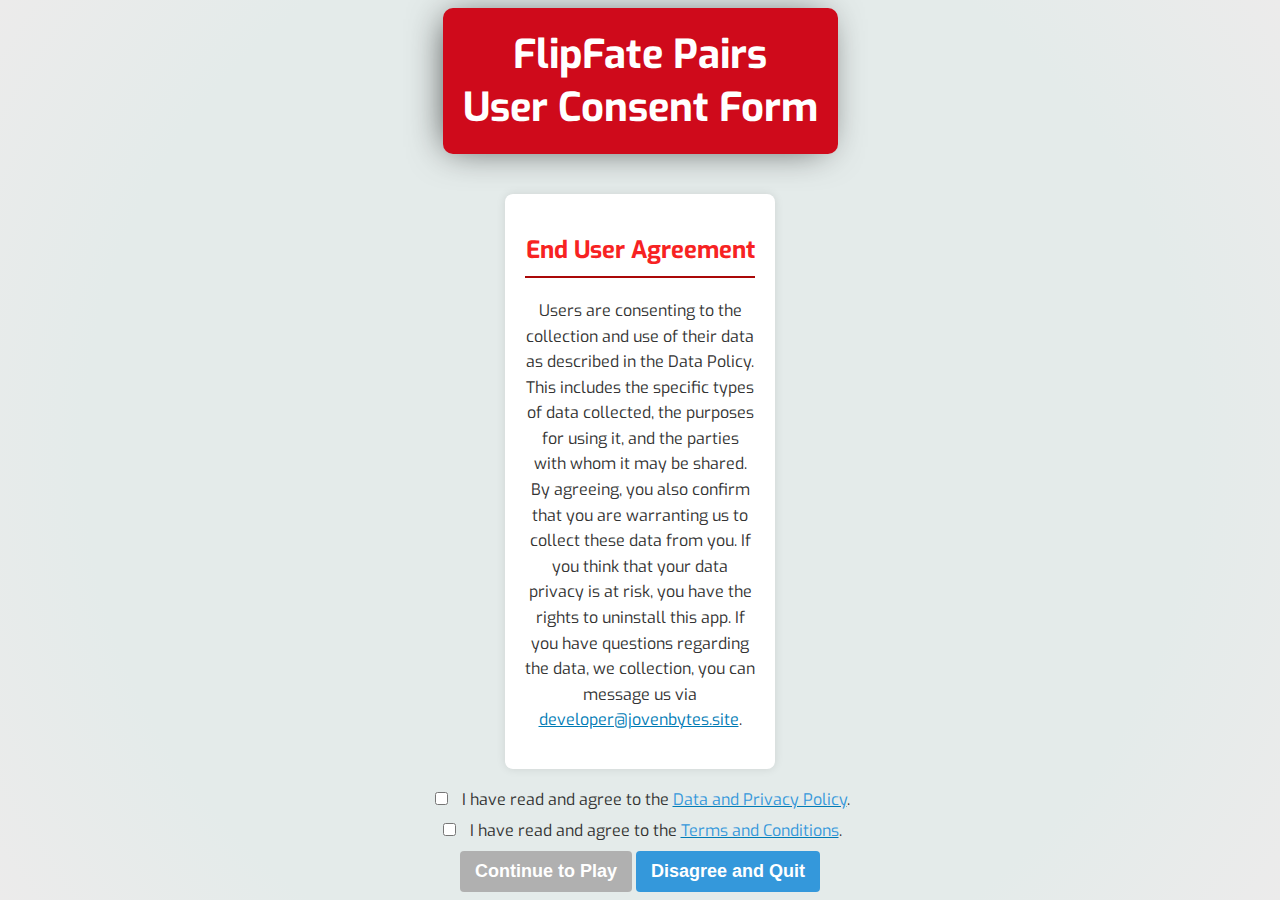
==== app/src/main/assets/userconsent.html @ 95b63f9a "First-Up" ====
<!DOCTYPE html>
<html lang="en">

<head>
    <meta charset="UTF-8">
    <meta name="viewport" content="width=device-width, initial-scale=1.0">
    <link rel="stylesheet" href="stylep.css">
    <title>FlipFate Pairs: User Consent</title>
</head>

<body class="center">
    
<header>
    FlipFate Pairs <br>User Consent Form
</header>

<section>
    <h2>End User Agreement</h2>
    <p> Users are consenting to the collection and use of their data as described in the
        Data Policy. This includes the specific types of data collected, the purposes for
        using it, and the parties with whom it may be shared.
        By agreeing, you also confirm that you are warranting us to collect these data
        from you. If you think that your data privacy is at risk, you have the rights to
        uninstall this app. If you have questions regarding the data, we collection, you
        can message us via <u>developer@jovenbytes.site</u>.</p>
</section>
<form action="#" method="post" id="consentForm">
    <label for="privacyCheckbox">
        <input type="checkbox" id="privacyCheckbox" name="privacyCheckbox" onclick="checkRadio()" required>
        I have read and agree to the <u> <a href="policy.html">Data and Privacy Policy</a></u>.
    </label>

    <label for="conditionCheckbox">
        <input type="checkbox" id="conditionCheckbox" name="conditionCheckbox" onclick="checkRadio()" required>
        I have read and agree to the <u> <a href="terms.html">Terms and Conditions</a></u>.
    </label>

    <button type="button" id="continuebtn" onclick="checkSubmit()" disabled>Continue to Play</button>
    <button type="button" id="dismissbtn" onclick="checkDismiss()" >Disagree and Quit</button>
</form>
</form>
</body>

<script src="policy.js"></script>

</html>
---- app/src/main/assets/stylep.css ----
@import url('https://fonts.googleapis.com/css?family=Exo:400,700');

button:disabled {
    background-color: #b0b0b0;
    cursor: not-allowed;
}

body {
    font-family: 'Exo', sans-serif;
    margin: 0;
    padding: 0;
    background: rgb(228,235,234);
    background: radial-gradient(circle, rgba(228,235,234,1) 71%, rgba(236,235,235,1) 100%);
    color: #333;
    text-align: center;
    
}

.center {
    display: flex;
    flex-direction: column;
    align-items: center;
    justify-content: center;
    min-height: 100vh;
}

header {
    box-shadow: -5px 2px 37px -9px rgba(0,0,0,0.72);
-webkit-box-shadow: -5px 2px 37px -9px rgba(0,0,0,0.72);
-moz-box-shadow: -5px 2px 37px -9px rgba(0,0,0,0.72);
    background-color: #cf0a1b;
    color: #fff;
    text-align: center;
    font-size: 40px;
    padding: 20px;
    margin-bottom: 20px;
    border-radius: 10px;
    font-weight: bolder;
}

section {
    max-width: 230px;
    margin: 20px auto;
    padding: 20px;
    background-color: #fff;
    box-shadow: 0 0 10px rgba(0, 0, 0, 0.1);
    border-radius: 8px;
}

h1 {
    font-size: 30px;
}

h2 {
    border-bottom: 2px solid #AA0808;
    padding-bottom: 10px;
    margin-bottom: 20px;
    color: #f72222;
}

p {
    line-height: 1.6;
}

label {
    display: block;
    margin-bottom: 10px;
}

input[type="checkbox"] {
    margin-right: 10px;
}

button {

    background-color: #3498db;
    color: #fff;
    padding: 10px 15px;
    border: none;
    border-radius: 4px;
    cursor: pointer;
    font-size: 18px;
    font-weight: bolder;
}

#dismissbtn:hover {
    background-color: #e40303;
}
button:hover {
    background-color: #00b536;
}

a {
    color: #3498db;
    text-decoration: none;
}

a:hover {
    text-decoration: underline;
}

u {
    color: #007bb5;
}

a.policy-link {
    color: #3498db;
    text-decoration: none;
    font-weight: bold;
}

a.policy-link:hover {
    text-decoration: underline;
}
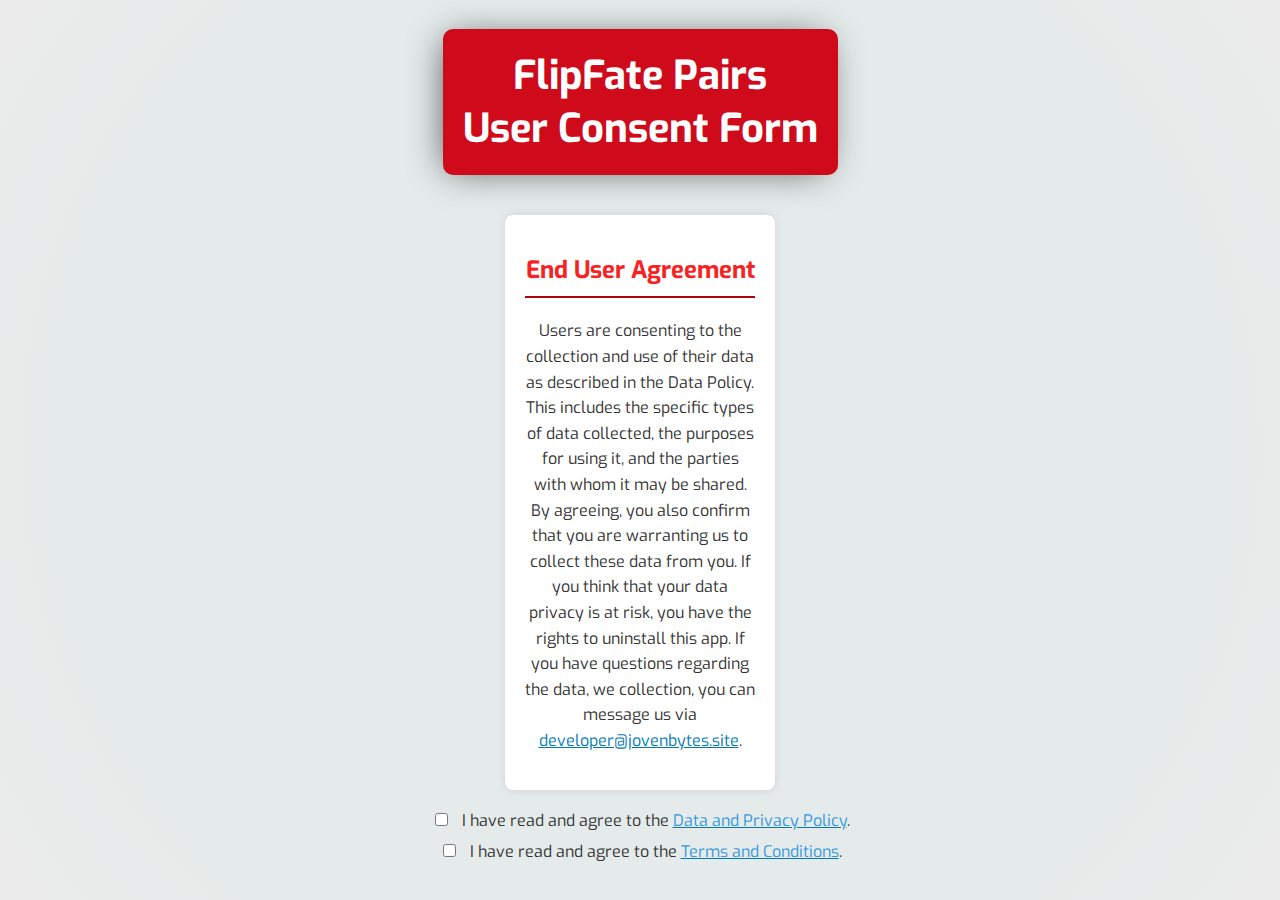
==== commit 180ece0b: "final" ====
--- a/app/src/main/assets/userconsent.html
+++ b/app/src/main/assets/userconsent.html
@@ -35,8 +35,8 @@
         I have read and agree to the <u> <a href="terms.html">Terms and Conditions</a></u>.
     </label>
 
-    <button type="button" id="continuebtn" onclick="checkSubmit()" disabled>Continue to Play</button>
-    <button type="button" id="dismissbtn" onclick="checkDismiss()" >Disagree and Quit</button>
+   <!-- <button type="button" id="continuebtn" onclick="checkSubmit()" disabled>Continue to Play</button>
+    <button type="button" id="dismissbtn" onclick="checkDismiss()" >Disagree and Quit</button>-->
 </form>
 </form>
 </body>
